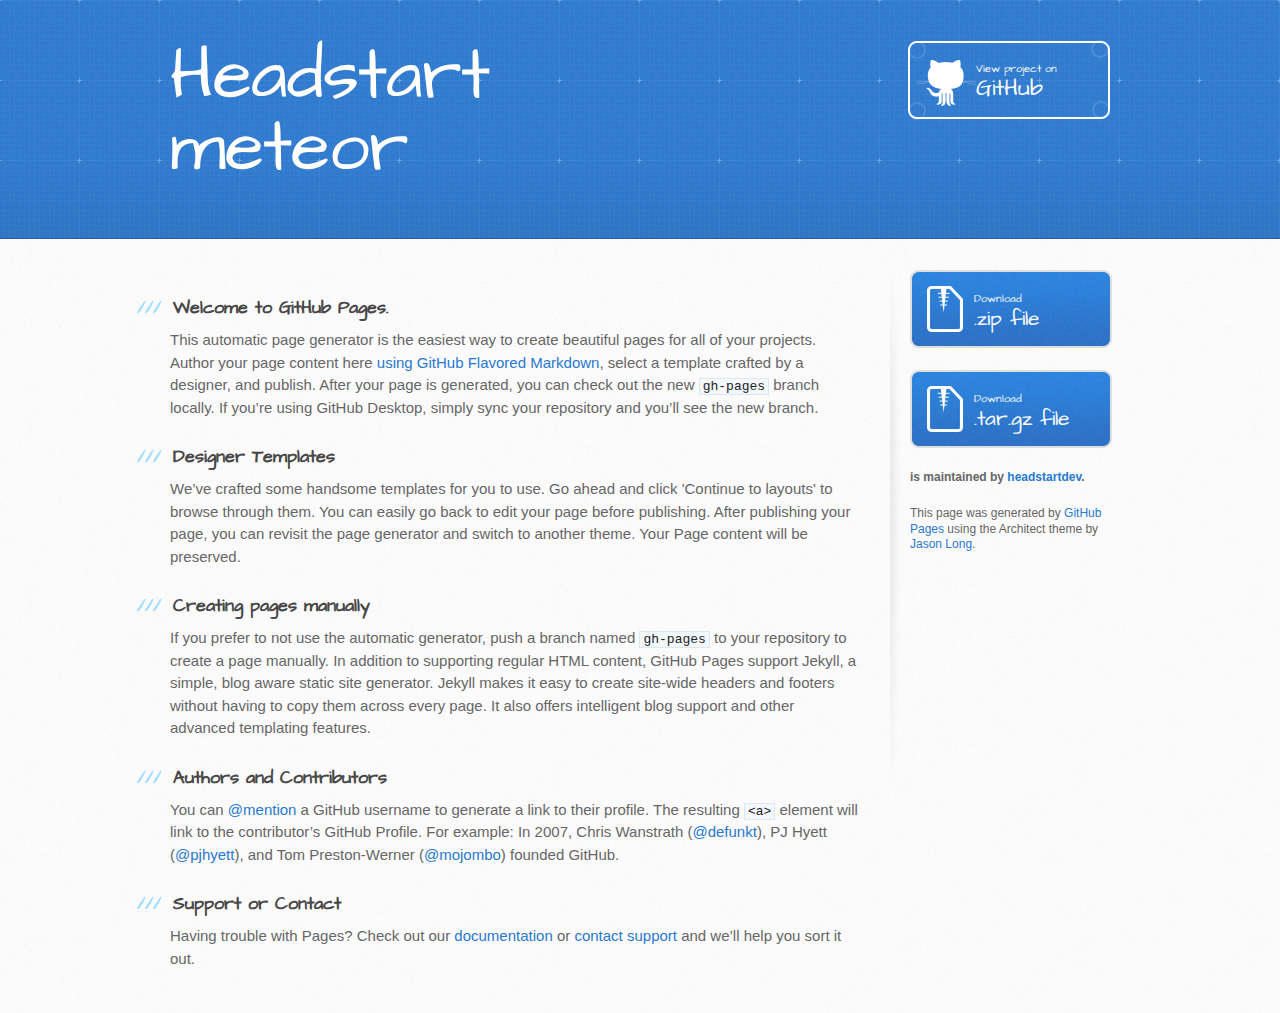
==== index.html @ 977da3dd "Create gh-pages branch via GitHub" ====
<!DOCTYPE html>
<html>
  <head>
    <meta charset='utf-8'>
    <meta http-equiv="X-UA-Compatible" content="chrome=1">
    <meta name="viewport" content="width=device-width, initial-scale=1, maximum-scale=1">
    <link href='https://fonts.googleapis.com/css?family=Architects+Daughter' rel='stylesheet' type='text/css'>
    <link rel="stylesheet" type="text/css" href="stylesheets/stylesheet.css" media="screen">
    <link rel="stylesheet" type="text/css" href="stylesheets/github-light.css" media="screen">
    <link rel="stylesheet" type="text/css" href="stylesheets/print.css" media="print">

    <!--[if lt IE 9]>
    <script src="//html5shiv.googlecode.com/svn/trunk/html5.js"></script>
    <![endif]-->

    <title>Headstart meteor by headstartdev</title>
  </head>

  <body>
    <header>
      <div class="inner">
        <h1>Headstart meteor</h1>
        <h2></h2>
        <a href="https://github.com/headstartdev/headstart_meteor" class="button"><small>View project on</small> GitHub</a>
      </div>
    </header>

    <div id="content-wrapper">
      <div class="inner clearfix">
        <section id="main-content">
          <h3>
<a id="welcome-to-github-pages" class="anchor" href="#welcome-to-github-pages" aria-hidden="true"><span class="octicon octicon-link"></span></a>Welcome to GitHub Pages.</h3>

<p>This automatic page generator is the easiest way to create beautiful pages for all of your projects. Author your page content here <a href="https://guides.github.com/features/mastering-markdown/">using GitHub Flavored Markdown</a>, select a template crafted by a designer, and publish. After your page is generated, you can check out the new <code>gh-pages</code> branch locally. If you’re using GitHub Desktop, simply sync your repository and you’ll see the new branch.</p>

<h3>
<a id="designer-templates" class="anchor" href="#designer-templates" aria-hidden="true"><span class="octicon octicon-link"></span></a>Designer Templates</h3>

<p>We’ve crafted some handsome templates for you to use. Go ahead and click 'Continue to layouts' to browse through them. You can easily go back to edit your page before publishing. After publishing your page, you can revisit the page generator and switch to another theme. Your Page content will be preserved.</p>

<h3>
<a id="creating-pages-manually" class="anchor" href="#creating-pages-manually" aria-hidden="true"><span class="octicon octicon-link"></span></a>Creating pages manually</h3>

<p>If you prefer to not use the automatic generator, push a branch named <code>gh-pages</code> to your repository to create a page manually. In addition to supporting regular HTML content, GitHub Pages support Jekyll, a simple, blog aware static site generator. Jekyll makes it easy to create site-wide headers and footers without having to copy them across every page. It also offers intelligent blog support and other advanced templating features.</p>

<h3>
<a id="authors-and-contributors" class="anchor" href="#authors-and-contributors" aria-hidden="true"><span class="octicon octicon-link"></span></a>Authors and Contributors</h3>

<p>You can <a href="https://github.com/blog/821" class="user-mention">@mention</a> a GitHub username to generate a link to their profile. The resulting <code>&lt;a&gt;</code> element will link to the contributor’s GitHub Profile. For example: In 2007, Chris Wanstrath (<a href="https://github.com/defunkt" class="user-mention">@defunkt</a>), PJ Hyett (<a href="https://github.com/pjhyett" class="user-mention">@pjhyett</a>), and Tom Preston-Werner (<a href="https://github.com/mojombo" class="user-mention">@mojombo</a>) founded GitHub.</p>

<h3>
<a id="support-or-contact" class="anchor" href="#support-or-contact" aria-hidden="true"><span class="octicon octicon-link"></span></a>Support or Contact</h3>

<p>Having trouble with Pages? Check out our <a href="https://help.github.com/pages">documentation</a> or <a href="https://github.com/contact">contact support</a> and we’ll help you sort it out.</p>
        </section>

        <aside id="sidebar">
          <a href="https://github.com/headstartdev/headstart_meteor/zipball/master" class="button">
            <small>Download</small>
            .zip file
          </a>
          <a href="https://github.com/headstartdev/headstart_meteor/tarball/master" class="button">
            <small>Download</small>
            .tar.gz file
          </a>

          <p class="repo-owner"><a href="https://github.com/headstartdev/headstart_meteor"></a> is maintained by <a href="https://github.com/headstartdev">headstartdev</a>.</p>

          <p>This page was generated by <a href="https://pages.github.com">GitHub Pages</a> using the Architect theme by <a href="https://twitter.com/jasonlong">Jason Long</a>.</p>
        </aside>
      </div>
    </div>

  
  </body>
</html>
---- stylesheets/stylesheet.css ----
/*! normalize.css v3.0.2 | MIT License | git.io/normalize */

/**
 * 1. Set default font family to sans-serif.
 * 2. Prevent iOS text size adjust after orientation change, without disabling
 *    user zoom.
 */

html {
  font-family: sans-serif; /* 1 */
  -webkit-text-size-adjust: 100%; /* 2 */
  -ms-text-size-adjust: 100%; /* 2 */
}

/**
 * Remove default margin.
 */

body {
  margin: 0;
}

/* HTML5 display definitions
   ========================================================================== */

/**
 * Correct `block` display not defined for any HTML5 element in IE 8/9.
 * Correct `block` display not defined for `details` or `summary` in IE 10/11
 * and Firefox.
 * Correct `block` display not defined for `main` in IE 11.
 */

article,
aside,
details,
figcaption,
figure,
footer,
header,
hgroup,
main,
menu,
nav,
section,
summary {
  display: block;
}

/**
 * 1. Correct `inline-block` display not defined in IE 8/9.
 * 2. Normalize vertical alignment of `progress` in Chrome, Firefox, and Opera.
 */

audio,
canvas,
progress,
video {
  display: inline-block; /* 1 */
  vertical-align: baseline; /* 2 */
}

/**
 * Prevent modern browsers from displaying `audio` without controls.
 * Remove excess height in iOS 5 devices.
 */

audio:not([controls]) {
  display: none;
  height: 0;
}

/**
 * Address `[hidden]` styling not present in IE 8/9/10.
 * Hide the `template` element in IE 8/9/11, Safari, and Firefox < 22.
 */

[hidden],
template {
  display: none;
}

/* Links
   ========================================================================== */

/**
 * Remove the gray background color from active links in IE 10.
 */

a {
  background-color: transparent;
}

/**
 * Improve readability when focused and also mouse hovered in all browsers.
 */

a:active,
a:hover {
  outline: 0;
}

/* Text-level semantics
   ========================================================================== */

/**
 * Address styling not present in IE 8/9/10/11, Safari, and Chrome.
 */

abbr[title] {
  border-bottom: 1px dotted;
}

/**
 * Address style set to `bolder` in Firefox 4+, Safari, and Chrome.
 */

b,
strong {
  font-weight: bold;
}

/**
 * Address styling not present in Safari and Chrome.
 */

dfn {
  font-style: italic;
}

/**
 * Address variable `h1` font-size and margin within `section` and `article`
 * contexts in Firefox 4+, Safari, and Chrome.
 */

h1 {
  margin: 0.67em 0;
  font-size: 2em;
}

/**
 * Address styling not present in IE 8/9.
 */

mark {
  color: #000;
  background: #ff0;
}

/**
 * Address inconsistent and variable font size in all browsers.
 */

small {
  font-size: 80%;
}

/**
 * Prevent `sub` and `sup` affecting `line-height` in all browsers.
 */

sub,
sup {
  position: relative;
  font-size: 75%;
  line-height: 0;
  vertical-align: baseline;
}

sup {
  top: -0.5em;
}

sub {
  bottom: -0.25em;
}

/* Embedded content
   ========================================================================== */

/**
 * Remove border when inside `a` element in IE 8/9/10.
 */

img {
  border: 0;
}

/**
 * Correct overflow not hidden in IE 9/10/11.
 */

svg:not(:root) {
  overflow: hidden;
}

/* Grouping content
   ========================================================================== */

/**
 * Address margin not present in IE 8/9 and Safari.
 */

figure {
  margin: 1em 40px;
}

/**
 * Address differences between Firefox and other browsers.
 */

hr {
  height: 0;
  -moz-box-sizing: content-box;
  box-sizing: content-box;
}

/**
 * Contain overflow in all browsers.
 */

pre {
  overflow: auto;
}

/**
 * Address odd `em`-unit font size rendering in all browsers.
 */

code,
kbd,
pre,
samp {
  font-family: monospace, monospace;
  font-size: 1em;
}

/* Forms
   ========================================================================== */

/**
 * Known limitation: by default, Chrome and Safari on OS X allow very limited
 * styling of `select`, unless a `border` property is set.
 */

/**
 * 1. Correct color not being inherited.
 *    Known issue: affects color of disabled elements.
 * 2. Correct font properties not being inherited.
 * 3. Address margins set differently in Firefox 4+, Safari, and Chrome.
 */

button,
input,
optgroup,
select,
textarea {
  margin: 0; /* 3 */
  font: inherit; /* 2 */
  color: inherit; /* 1 */
}

/**
 * Address `overflow` set to `hidden` in IE 8/9/10/11.
 */

button {
  overflow: visible;
}

/**
 * Address inconsistent `text-transform` inheritance for `button` and `select`.
 * All other form control elements do not inherit `text-transform` values.
 * Correct `button` style inheritance in Firefox, IE 8/9/10/11, and Opera.
 * Correct `select` style inheritance in Firefox.
 */

button,
select {
  text-transform: none;
}

/**
 * 1. Avoid the WebKit bug in Android 4.0.* where (2) destroys native `audio`
 *    and `video` controls.
 * 2. Correct inability to style clickable `input` types in iOS.
 * 3. Improve usability and consistency of cursor style between image-type
 *    `input` and others.
 */

button,
html input[type="button"], /* 1 */
input[type="reset"],
input[type="submit"] {
  -webkit-appearance: button; /* 2 */
  cursor: pointer; /* 3 */
}

/**
 * Re-set default cursor for disabled elements.
 */

button[disabled],
html input[disabled] {
  cursor: default;
}

/**
 * Remove inner padding and border in Firefox 4+.
 */

button::-moz-focus-inner,
input::-moz-focus-inner {
  padding: 0;
  border: 0;
}

/**
 * Address Firefox 4+ setting `line-height` on `input` using `!important` in
 * the UA stylesheet.
 */

input {
  line-height: normal;
}

/**
 * It's recommended that you don't attempt to style these elements.
 * Firefox's implementation doesn't respect box-sizing, padding, or width.
 *
 * 1. Address box sizing set to `content-box` in IE 8/9/10.
 * 2. Remove excess padding in IE 8/9/10.
 */

input[type="checkbox"],
input[type="radio"] {
  box-sizing: border-box; /* 1 */
  padding: 0; /* 2 */
}

/**
 * Fix the cursor style for Chrome's increment/decrement buttons. For certain
 * `font-size` values of the `input`, it causes the cursor style of the
 * decrement button to change from `default` to `text`.
 */

input[type="number"]::-webkit-inner-spin-button,
input[type="number"]::-webkit-outer-spin-button {
  height: auto;
}

/**
 * 1. Address `appearance` set to `searchfield` in Safari and Chrome.
 * 2. Address `box-sizing` set to `border-box` in Safari and Chrome
 *    (include `-moz` to future-proof).
 */

input[type="search"] {
  -webkit-box-sizing: content-box; /* 2 */
  -moz-box-sizing: content-box;
  box-sizing: content-box;
  -webkit-appearance: textfield; /* 1 */
}

/**
 * Remove inner padding and search cancel button in Safari and Chrome on OS X.
 * Safari (but not Chrome) clips the cancel button when the search input has
 * padding (and `textfield` appearance).
 */

input[type="search"]::-webkit-search-cancel-button,
input[type="search"]::-webkit-search-decoration {
  -webkit-appearance: none;
}

/**
 * Define consistent border, margin, and padding.
 */

fieldset {
  padding: 0.35em 0.625em 0.75em;
  margin: 0 2px;
  border: 1px solid #c0c0c0;
}

/**
 * 1. Correct `color` not being inherited in IE 8/9/10/11.
 * 2. Remove padding so people aren't caught out if they zero out fieldsets.
 */

legend {
  padding: 0; /* 2 */
  border: 0; /* 1 */
}

/**
 * Remove default vertical scrollbar in IE 8/9/10/11.
 */

textarea {
  overflow: auto;
}

/**
 * Don't inherit the `font-weight` (applied by a rule above).
 * NOTE: the default cannot safely be changed in Chrome and Safari on OS X.
 */

optgroup {
  font-weight: bold;
}

/* Tables
   ========================================================================== */

/**
 * Remove most spacing between table cells.
 */

table {
  border-spacing: 0;
  border-collapse: collapse;
}

td,
th {
  padding: 0;
}

/* LAYOUT STYLES */
body {
  font-family: 'Helvetica Neue', Helvetica, Arial, serif;
  font-size: 15px;
  font-weight: 400;
  line-height: 1.5;
  color: #666;
  background: #fafafa url(../images/body-bg.jpg) 0 0 repeat;
}

p {
  margin-top: 0;
}

a {
  color: #2879d0;
}
a:hover {
  color: #2268b2;
}

header {
  padding-top: 40px;
  padding-bottom: 40px;
  font-family: 'Architects Daughter', 'Helvetica Neue', Helvetica, Arial, serif;
  background: #2e7bcf url(../images/header-bg.jpg) 0 0 repeat-x;
  border-bottom: solid 1px #275da1;
}

header h1 {
  width: 540px;
  margin-top: 0;
  margin-bottom: 0.2em;
  font-size: 72px;
  font-weight: normal;
  line-height: 1;
  color: #fff;
  letter-spacing: -1px;
}

header h2 {
  width: 540px;
  margin-top: 0;
  margin-bottom: 0;
  font-size: 26px;
  font-weight: normal;
  line-height: 1.3;
  color: #9ddcff;
  letter-spacing: 0;
}

.inner {
  position: relative;
  width: 940px;
  margin: 0 auto;
}

#content-wrapper {
  padding-top: 30px;
  border-top: solid 1px #fff;
}

#main-content {
  float: left;
  width: 690px;
}

#main-content img {
  max-width: 100%;
}

aside#sidebar {
  float: right;
  width: 200px;
  min-height: 504px;
  padding-left: 20px;
  font-size: 12px;
  line-height: 1.3;
  background: transparent url(../images/sidebar-bg.jpg) 0 0 no-repeat;
}

aside#sidebar p.repo-owner,
aside#sidebar p.repo-owner a {
  font-weight: bold;
}

#downloads {
  margin-bottom: 40px;
}

a.button {
  width: 134px;
  height: 58px;
  padding-top: 22px;
  padding-left: 68px;
  font-family: 'Architects Daughter', 'Helvetica Neue', Helvetica, Arial, serif;
  font-size: 23px;
  line-height: 1.2;
  color: #fff;
}
a.button small {
  display: block;
  font-size: 11px;
}
header a.button {
  position: absolute;
  top: 0;
  right: 0;
  background: transparent url(../images/github-button.png) 0 0 no-repeat;
}
aside a.button {
  display: block;
  width: 138px;
  padding-left: 64px;
  margin-bottom: 20px;
  font-size: 21px;
  background: transparent url(../images/download-button.png) 0 0 no-repeat;
}

code, pre {
  margin-bottom: 30px;
  font-family: Monaco, "Bitstream Vera Sans Mono", "Lucida Console", Terminal, monospace;
  font-size: 13px;
  color: #222;
}

code {
  padding: 0 3px;
  background-color: #f2f8fc;
  border: solid 1px #dbe7f3;
}

pre {
  padding: 20px;
  overflow: auto;
  text-shadow: none;
  background: #fff;
  border: solid 1px #f2f2f2;
}
pre code {
  padding: 0;
  color: #2879d0;
  background-color: #fff;
  border: none;
}

ul, ol, dl {
  margin-bottom: 20px;
}


/* COMMON STYLES */

hr {
  height: 0;
  margin-top: 1em;
  margin-bottom: 1em;
  border: 0;
  border-top: solid 1px #ddd;
}

table {
  width: 100%;
  border: 1px solid #ebebeb;
}

th {
  font-weight: 500;
}

td {
  font-weight: 300;
  text-align: center;
  border: 1px solid #ebebeb;
}

form {
  padding: 20px;
  background: #f2f2f2;

}


/* GENERAL ELEMENT TYPE STYLES */

#main-content h1 {
  margin-top: 0;
  margin-bottom: 0;
  font-family: 'Architects Daughter', 'Helvetica Neue', Helvetica, Arial, serif;
  font-size: 2.8em;
  font-weight: normal;
  color: #474747;
  text-indent: 6px;
  letter-spacing: -1px;
}

#main-content h1:before {
  padding-right: 0.3em;
  margin-left: -0.9em;
  color: #9ddcff;
  content: "/";
}

#main-content h2 {
  margin-bottom: 8px;
  font-family: 'Architects Daughter', 'Helvetica Neue', Helvetica, Arial, serif;
  font-size: 22px;
  font-weight: bold;
  color: #474747;
  text-indent: 4px;
}
#main-content h2:before {
  padding-right: 0.3em;
  margin-left: -1.5em;
  content: "//";
  color: #9ddcff;
}

#main-content h3 {
  margin-top: 24px;
  margin-bottom: 8px;
  font-family: 'Architects Daughter', 'Helvetica Neue', Helvetica, Arial, serif;
  font-size: 18px;
  font-weight: bold;
  color: #474747;
  text-indent: 3px;
}

#main-content h3:before {
  padding-right: 0.3em;
  margin-left: -2em;
  content: "///";
  color: #9ddcff;
}

#main-content h4 {
  margin-bottom: 8px;
  font-family: 'Architects Daughter', 'Helvetica Neue', Helvetica, Arial, serif;
  font-size: 15px;
  font-weight: bold;
  color: #474747;
  text-indent: 3px;
}

h4:before {
  padding-right: 0.3em;
  margin-left: -2.8em;
  content: "////";
  color: #9ddcff;
}

#main-content h5 {
  margin-bottom: 8px;
  font-family: 'Architects Daughter', 'Helvetica Neue', Helvetica, Arial, serif;
  font-size: 14px;
  color: #474747;
  text-indent: 3px;
}
h5:before {
  padding-right: 0.3em;
  margin-left: -3.2em;
  content: "/////";
  color: #9ddcff;
}

#main-content h6 {
  margin-bottom: 8px;
  font-family: 'Architects Daughter', 'Helvetica Neue', Helvetica, Arial, serif;
  font-size: .8em;
  color: #474747;
  text-indent: 3px;
}
h6:before {
  padding-right: 0.3em;
  margin-left: -3.7em;
  content: "//////";
  color: #9ddcff;
}

p {
  margin-bottom: 20px;
}

a {
  text-decoration: none;
}

p a {
  font-weight: 400;
}

blockquote {
  padding: 0 0 0 30px;
  margin-bottom: 20px;
  font-size: 1.6em;
  border-left: 10px solid #e9e9e9;
}

ul {
  list-style-position: inside;
  list-style: disc;
  padding-left: 20px;
}

ol {
  list-style-position: inside;
  list-style: decimal;
  padding-left: 3px;
}

dl dd {
  font-style: italic;
  font-weight: 100;
}

footer {
  padding-top: 20px;
  padding-bottom: 30px;
  margin-top: 40px;
  font-size: 13px;
  color: #aaa;
  background: transparent url('../images/hr.png') 0 0 no-repeat;
}

footer a {
  color: #666;
}
footer a:hover {
  color: #444;
}

/* MISC */
.clearfix:after {
  display: block;
  height: 0;
  clear: both;
  visibility: hidden;
  content: '.';
}

.clearfix {display: inline-block;}
* html .clearfix {height: 1%;}
.clearfix {display: block;}

/* #Media Queries
================================================== */

/* Smaller than standard 960 (devices and browsers) */
@media only screen and (max-width: 959px) { }

/* Tablet Portrait size to standard 960 (devices and browsers) */
@media only screen and (min-width: 768px) and (max-width: 959px) {
  .inner {
    width: 740px;
  }
  header h1, header h2 {
    width: 340px;
  }
  header h1 {
    font-size: 60px;
  }
  header h2 {
    font-size: 30px;
  }
  #main-content {
    width: 490px;
  }
  #main-content h1:before,
  #main-content h2:before,
  #main-content h3:before,
  #main-content h4:before,
  #main-content h5:before,
  #main-content h6:before {
    padding-right: 0;
    margin-left: 0;
    content: none;
  }
}

/* All Mobile Sizes (devices and browser) */
@media only screen and (max-width: 767px) {
  .inner {
    width: 93%;
  }
  header {
    padding: 20px 0;
  }
  header .inner {
    position: relative;
  }
  header h1, header h2 {
    width: 100%;
  }
  header h1 {
    font-size: 48px;
  }
  header h2 {
    font-size: 24px;
  }
  header a.button {
    position: relative;
    display: inline-block;
    width: auto;
    height: auto;
    padding: 5px 10px;
    margin-top: 15px;
    font-size: 13px;
    line-height: 1;
    color: #2879d0;
    text-align: center;
    background-color: #9ddcff;
    background-image: none;
    border-radius: 5px;
    -moz-border-radius: 5px;
    -webkit-border-radius: 5px;
  }
  header a.button small {
    display: inline;
    font-size: 13px;
  }
  #main-content,
  aside#sidebar {
    float: none;
    width: 100% ! important;
  }
  aside#sidebar {
    min-height: 0;
    padding: 20px 0;
    margin-top: 20px;
    background-image: none;
    border-top: solid 1px #ddd;
  }
  aside#sidebar a.button {
    display: none;
  }
  #main-content h1:before,
  #main-content h2:before,
  #main-content h3:before,
  #main-content h4:before,
  #main-content h5:before,
  #main-content h6:before {
    padding-right: 0;
    margin-left: 0;
    content: none;
  }
}

/* Mobile Landscape Size to Tablet Portrait (devices and browsers) */
@media only screen and (min-width: 480px) and (max-width: 767px) { }

/* Mobile Portrait Size to Mobile Landscape Size (devices and browsers) */
@media only screen and (max-width: 479px) { }
---- stylesheets/github-light.css ----
/*
   Copyright 2014 GitHub Inc.

   Licensed under the Apache License, Version 2.0 (the "License");
   you may not use this file except in compliance with the License.
   You may obtain a copy of the License at

       http://www.apache.org/licenses/LICENSE-2.0

   Unless required by applicable law or agreed to in writing, software
   distributed under the License is distributed on an "AS IS" BASIS,
   WITHOUT WARRANTIES OR CONDITIONS OF ANY KIND, either express or implied.
   See the License for the specific language governing permissions and
   limitations under the License.

*/

.pl-c /* comment */ {
  color: #969896;
}

.pl-c1      /* constant, markup.raw, meta.diff.header, meta.module-reference, meta.property-name, support, support.constant, support.variable, variable.other.constant */,
.pl-s .pl-v /* string variable */ {
  color: #0086b3;
}

.pl-e  /* entity */,
.pl-en /* entity.name */ {
  color: #795da3;
}

.pl-s .pl-s1 /* string source */,
.pl-smi      /* storage.modifier.import, storage.modifier.package, storage.type.java, variable.other, variable.parameter.function */ {
  color: #333;
}

.pl-ent /* entity.name.tag */ {
  color: #63a35c;
}

.pl-k /* keyword, storage, storage.type */ {
  color: #a71d5d;
}

.pl-pds              /* punctuation.definition.string, string.regexp.character-class */,
.pl-s                /* string */,
.pl-s .pl-pse .pl-s1 /* string punctuation.section.embedded source */,
.pl-sr               /* string.regexp */,
.pl-sr .pl-cce       /* string.regexp constant.character.escape */,
.pl-sr .pl-sra       /* string.regexp string.regexp.arbitrary-repitition */,
.pl-sr .pl-sre       /* string.regexp source.ruby.embedded */ {
  color: #183691;
}

.pl-v /* variable */ {
  color: #ed6a43;
}

.pl-id /* invalid.deprecated */ {
  color: #b52a1d;
}

.pl-ii /* invalid.illegal */ {
  background-color: #b52a1d;
  color: #f8f8f8;
}

.pl-sr .pl-cce /* string.regexp constant.character.escape */ {
  color: #63a35c;
  font-weight: bold;
}

.pl-ml /* markup.list */ {
  color: #693a17;
}

.pl-mh        /* markup.heading */,
.pl-mh .pl-en /* markup.heading entity.name */,
.pl-ms        /* meta.separator */ {
  color: #1d3e81;
  font-weight: bold;
}

.pl-mq /* markup.quote */ {
  color: #008080;
}

.pl-mi /* markup.italic */ {
  color: #333;
  font-style: italic;
}

.pl-mb /* markup.bold */ {
  color: #333;
  font-weight: bold;
}

.pl-md /* markup.deleted, meta.diff.header.from-file */ {
  background-color: #ffecec;
  color: #bd2c00;
}

.pl-mi1 /* markup.inserted, meta.diff.header.to-file */ {
  background-color: #eaffea;
  color: #55a532;
}

.pl-mdr /* meta.diff.range */ {
  color: #795da3;
  font-weight: bold;
}

.pl-mo /* meta.output */ {
  color: #1d3e81;
}
---- stylesheets/print.css ----
html, body, div, span, applet, object, iframe,
h1, h2, h3, h4, h5, h6, p, blockquote, pre,
a, abbr, acronym, address, big, cite, code,
del, dfn, em, img, ins, kbd, q, s, samp,
small, strike, strong, sub, sup, tt, var,
b, u, i, center,
dl, dt, dd, ol, ul, li,
fieldset, form, label, legend,
table, caption, tbody, tfoot, thead, tr, th, td,
article, aside, canvas, details, embed,
figure, figcaption, footer, header, hgroup,
menu, nav, output, ruby, section, summary,
time, mark, audio, video {
  padding: 0;
  margin: 0;
  font: inherit;
  font-size: 100%;
  vertical-align: baseline;
  border: 0;
}
/* HTML5 display-role reset for older browsers */
article, aside, details, figcaption, figure,
footer, header, hgroup, menu, nav, section {
  display: block;
}
body {
  line-height: 1;
}
ol, ul {
  list-style: none;
}
blockquote, q {
  quotes: none;
}
blockquote:before, blockquote:after,
q:before, q:after {
  content: '';
  content: none;
}
table {
  border-spacing: 0;
  border-collapse: collapse;
}
body {
  font-family: 'Helvetica Neue', Helvetica, Arial, serif;
  font-size: 13px;
  line-height: 1.5;
  color: #000;
}

a {
  font-weight: bold;
  color: #d5000d;
}

header {
  padding-top: 35px;
  padding-bottom: 10px;
}

header h1 {
  font-size: 48px;
  font-weight: bold;
  line-height: 1.2;
  color: #303030;
  letter-spacing: -1px;
}

header h2 {
  font-size: 24px;
  font-weight: normal;
  line-height: 1.3;
  color: #aaa;
  letter-spacing: -1px;
}
#downloads {
  display: none;
}
#main_content {
  padding-top: 20px;
}

code, pre {
  margin-bottom: 30px;
  font-family: Monaco, "Bitstream Vera Sans Mono", "Lucida Console", Terminal;
  font-size: 12px;
  color: #222;
}

code {
  padding: 0 3px;
}

pre {
  padding: 20px;
  overflow: auto;
  border: solid 1px #ddd;
}
pre code {
  padding: 0;
}

ul, ol, dl {
  margin-bottom: 20px;
}


/* COMMON STYLES */

table {
  width: 100%;
  border: 1px solid #ebebeb;
}

th {
  font-weight: 500;
}

td {
  font-weight: 300;
  text-align: center;
  border: 1px solid #ebebeb;
}

form {
  padding: 20px;
  background: #f2f2f2;

}


/* GENERAL ELEMENT TYPE STYLES */

h1 {
  font-size: 2.8em;
}

h2 {
  margin-bottom: 8px;
  font-size: 22px;
  font-weight: bold;
  color: #303030;
}

h3 {
  margin-bottom: 8px;
  font-size: 18px;
  font-weight: bold;
  color: #d5000d;
}

h4 {
  font-size: 16px;
  font-weight: bold;
  color: #303030;
}

h5 {
  font-size: 1em;
  color: #303030;
}

h6 {
  font-size: .8em;
  color: #303030;
}

p {
  margin-bottom: 20px;
  font-weight: 300;
}

a {
  text-decoration: none;
}

p a {
  font-weight: 400;
}

blockquote {
  padding: 0 0 0 30px;
  margin-bottom: 20px;
  font-size: 1.6em;
  border-left: 10px solid #e9e9e9;
}

ul li {
  padding-left: 20px;
  list-style-position: inside;
  list-style: disc;
}

ol li {
  padding-left: 3px;
  list-style-position: inside;
  list-style: decimal;
}

dl dd {
  font-style: italic;
  font-weight: 100;
}

footer {
  padding-top: 20px;
  padding-bottom: 30px;
  margin-top: 40px;
  font-size: 13px;
  color: #aaa;
}

footer a {
  color: #666;
}

/* MISC */
.clearfix:after {
  display: block;
  height: 0;
  clear: both;
  visibility: hidden;
  content: '.';
}

.clearfix {display: inline-block;}
* html .clearfix {height: 1%;}
.clearfix {display: block;}
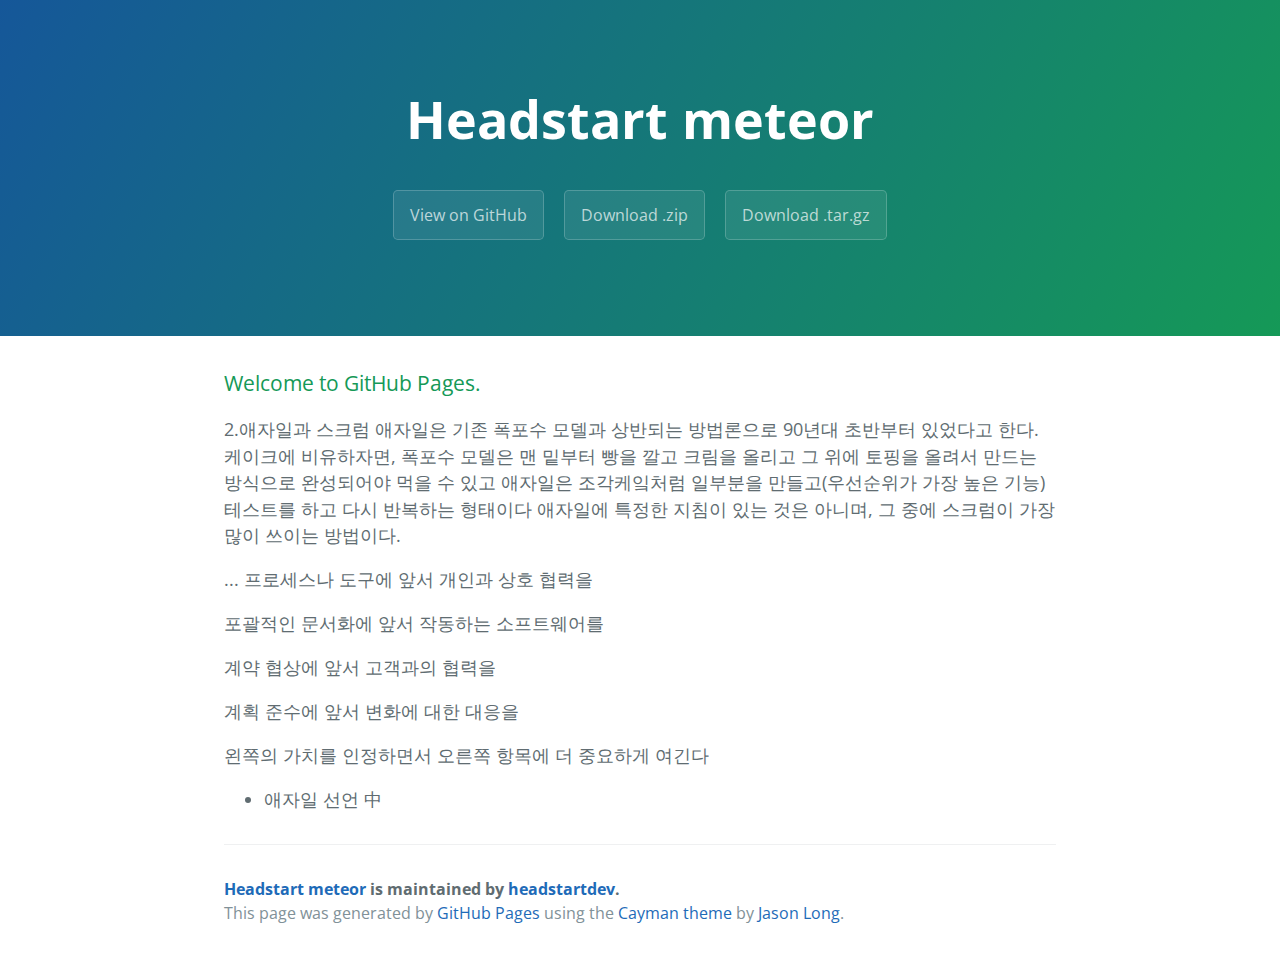
==== commit 0ad008a2: "Create gh-pages branch via GitHub" ====
--- a/index.html
+++ b/index.html
@@ -1,75 +1,55 @@
 <!DOCTYPE html>
-<html>
+<html lang="en-us">
   <head>
-    <meta charset='utf-8'>
-    <meta http-equiv="X-UA-Compatible" content="chrome=1">
-    <meta name="viewport" content="width=device-width, initial-scale=1, maximum-scale=1">
-    <link href='https://fonts.googleapis.com/css?family=Architects+Daughter' rel='stylesheet' type='text/css'>
+    <meta charset="UTF-8">
+    <title>Headstart meteor by headstartdev</title>
+    <meta name="viewport" content="width=device-width, initial-scale=1">
+    <link rel="stylesheet" type="text/css" href="stylesheets/normalize.css" media="screen">
+    <link href='https://fonts.googleapis.com/css?family=Open+Sans:400,700' rel='stylesheet' type='text/css'>
     <link rel="stylesheet" type="text/css" href="stylesheets/stylesheet.css" media="screen">
     <link rel="stylesheet" type="text/css" href="stylesheets/github-light.css" media="screen">
-    <link rel="stylesheet" type="text/css" href="stylesheets/print.css" media="print">
+  </head>
+  <body>
+    <section class="page-header">
+      <h1 class="project-name">Headstart meteor</h1>
+      <h2 class="project-tagline"></h2>
+      <a href="https://github.com/headstartdev/headstart_meteor" class="btn">View on GitHub</a>
+      <a href="https://github.com/headstartdev/headstart_meteor/zipball/master" class="btn">Download .zip</a>
+      <a href="https://github.com/headstartdev/headstart_meteor/tarball/master" class="btn">Download .tar.gz</a>
+    </section>
 
-    <!--[if lt IE 9]>
-    <script src="//html5shiv.googlecode.com/svn/trunk/html5.js"></script>
-    <![endif]-->
-
-    <title>Headstart meteor by headstartdev</title>
-  </head>
-
-  <body>
-    <header>
-      <div class="inner">
-        <h1>Headstart meteor</h1>
-        <h2></h2>
-        <a href="https://github.com/headstartdev/headstart_meteor" class="button"><small>View project on</small> GitHub</a>
-      </div>
-    </header>
-
-    <div id="content-wrapper">
-      <div class="inner clearfix">
-        <section id="main-content">
-          <h3>
+    <section class="main-content">
+      <h3>
 <a id="welcome-to-github-pages" class="anchor" href="#welcome-to-github-pages" aria-hidden="true"><span class="octicon octicon-link"></span></a>Welcome to GitHub Pages.</h3>
 
-<p>This automatic page generator is the easiest way to create beautiful pages for all of your projects. Author your page content here <a href="https://guides.github.com/features/mastering-markdown/">using GitHub Flavored Markdown</a>, select a template crafted by a designer, and publish. After your page is generated, you can check out the new <code>gh-pages</code> branch locally. If you’re using GitHub Desktop, simply sync your repository and you’ll see the new branch.</p>
+<p>2.애자일과 스크럼
+애자일은 기존 폭포수 모델과 상반되는 방법론으로 90년대 초반부터 있었다고 한다.
+케이크에 비유하자면, 폭포수 모델은 맨 밑부터 빵을 깔고 크림을 올리고 그 위에 토핑을 올려서 만드는 방식으로 완성되어야 먹을  수 있고
+애자일은 조각케잌처럼 일부분을 만들고(우선순위가 가장 높은 기능)테스트를 하고 다시 반복하는 형태이다
+애자일에 특정한 지침이 있는 것은 아니며, 그 중에 스크럼이 가장 많이 쓰이는 방법이다.</p>
 
-<h3>
-<a id="designer-templates" class="anchor" href="#designer-templates" aria-hidden="true"><span class="octicon octicon-link"></span></a>Designer Templates</h3>
+<p>...
+프로세스나 도구에 앞서 개인과 상호 협력을</p>
 
-<p>We’ve crafted some handsome templates for you to use. Go ahead and click 'Continue to layouts' to browse through them. You can easily go back to edit your page before publishing. After publishing your page, you can revisit the page generator and switch to another theme. Your Page content will be preserved.</p>
+<p>포괄적인 문서화에 앞서 작동하는 소프트웨어를</p>
 
-<h3>
-<a id="creating-pages-manually" class="anchor" href="#creating-pages-manually" aria-hidden="true"><span class="octicon octicon-link"></span></a>Creating pages manually</h3>
+<p>계약 협상에 앞서 고객과의 협력을</p>
 
-<p>If you prefer to not use the automatic generator, push a branch named <code>gh-pages</code> to your repository to create a page manually. In addition to supporting regular HTML content, GitHub Pages support Jekyll, a simple, blog aware static site generator. Jekyll makes it easy to create site-wide headers and footers without having to copy them across every page. It also offers intelligent blog support and other advanced templating features.</p>
+<p>계획 준수에 앞서 변화에 대한 대응을</p>
 
-<h3>
-<a id="authors-and-contributors" class="anchor" href="#authors-and-contributors" aria-hidden="true"><span class="octicon octicon-link"></span></a>Authors and Contributors</h3>
+<p>왼쪽의 가치를 인정하면서 오른쪽 항목에 더 중요하게 여긴다</p>
 
-<p>You can <a href="https://github.com/blog/821" class="user-mention">@mention</a> a GitHub username to generate a link to their profile. The resulting <code>&lt;a&gt;</code> element will link to the contributor’s GitHub Profile. For example: In 2007, Chris Wanstrath (<a href="https://github.com/defunkt" class="user-mention">@defunkt</a>), PJ Hyett (<a href="https://github.com/pjhyett" class="user-mention">@pjhyett</a>), and Tom Preston-Werner (<a href="https://github.com/mojombo" class="user-mention">@mojombo</a>) founded GitHub.</p>
+<ul>
+<li>애자일 선언 中</li>
+</ul>
 
-<h3>
-<a id="support-or-contact" class="anchor" href="#support-or-contact" aria-hidden="true"><span class="octicon octicon-link"></span></a>Support or Contact</h3>
+      <footer class="site-footer">
+        <span class="site-footer-owner"><a href="https://github.com/headstartdev/headstart_meteor">Headstart meteor</a> is maintained by <a href="https://github.com/headstartdev">headstartdev</a>.</span>
 
-<p>Having trouble with Pages? Check out our <a href="https://help.github.com/pages">documentation</a> or <a href="https://github.com/contact">contact support</a> and we’ll help you sort it out.</p>
-        </section>
+        <span class="site-footer-credits">This page was generated by <a href="https://pages.github.com">GitHub Pages</a> using the <a href="https://github.com/jasonlong/cayman-theme">Cayman theme</a> by <a href="https://twitter.com/jasonlong">Jason Long</a>.</span>
+      </footer>
 
-        <aside id="sidebar">
-          <a href="https://github.com/headstartdev/headstart_meteor/zipball/master" class="button">
-            <small>Download</small>
-            .zip file
-          </a>
-          <a href="https://github.com/headstartdev/headstart_meteor/tarball/master" class="button">
-            <small>Download</small>
-            .tar.gz file
-          </a>
-
-          <p class="repo-owner"><a href="https://github.com/headstartdev/headstart_meteor"></a> is maintained by <a href="https://github.com/headstartdev">headstartdev</a>.</p>
-
-          <p>This page was generated by <a href="https://pages.github.com">GitHub Pages</a> using the Architect theme by <a href="https://twitter.com/jasonlong">Jason Long</a>.</p>
-        </aside>
-      </div>
-    </div>
+    </section>
 
   
   </body>
--- a/stylesheets/stylesheet.css
+++ b/stylesheets/stylesheet.css
@@ -1,881 +1,245 @@
-/*! normalize.css v3.0.2 | MIT License | git.io/normalize */
-
-/**
- * 1. Set default font family to sans-serif.
- * 2. Prevent iOS text size adjust after orientation change, without disabling
- *    user zoom.
- */
-
-html {
-  font-family: sans-serif; /* 1 */
-  -webkit-text-size-adjust: 100%; /* 2 */
-  -ms-text-size-adjust: 100%; /* 2 */
-}
-
-/**
- * Remove default margin.
- */
+* {
+  box-sizing: border-box; }
 
 body {
+  padding: 0;
   margin: 0;
-}
-
-/* HTML5 display definitions
-   ========================================================================== */
-
-/**
- * Correct `block` display not defined for any HTML5 element in IE 8/9.
- * Correct `block` display not defined for `details` or `summary` in IE 10/11
- * and Firefox.
- * Correct `block` display not defined for `main` in IE 11.
- */
-
-article,
-aside,
-details,
-figcaption,
-figure,
-footer,
-header,
-hgroup,
-main,
-menu,
-nav,
-section,
-summary {
+  font-family: "Open Sans", "Helvetica Neue", Helvetica, Arial, sans-serif;
+  font-size: 16px;
+  line-height: 1.5;
+  color: #606c71; }
+
+a {
+  color: #1e6bb8;
+  text-decoration: none; }
+  a:hover {
+    text-decoration: underline; }
+
+.btn {
+  display: inline-block;
+  margin-bottom: 1rem;
+  color: rgba(255, 255, 255, 0.7);
+  background-color: rgba(255, 255, 255, 0.08);
+  border-color: rgba(255, 255, 255, 0.2);
+  border-style: solid;
+  border-width: 1px;
+  border-radius: 0.3rem;
+  transition: color 0.2s, background-color 0.2s, border-color 0.2s; }
+  .btn + .btn {
+    margin-left: 1rem; }
+
+.btn:hover {
+  color: rgba(255, 255, 255, 0.8);
+  text-decoration: none;
+  background-color: rgba(255, 255, 255, 0.2);
+  border-color: rgba(255, 255, 255, 0.3); }
+
+@media screen and (min-width: 64em) {
+  .btn {
+    padding: 0.75rem 1rem; } }
+
+@media screen and (min-width: 42em) and (max-width: 64em) {
+  .btn {
+    padding: 0.6rem 0.9rem;
+    font-size: 0.9rem; } }
+
+@media screen and (max-width: 42em) {
+  .btn {
+    display: block;
+    width: 100%;
+    padding: 0.75rem;
+    font-size: 0.9rem; }
+    .btn + .btn {
+      margin-top: 1rem;
+      margin-left: 0; } }
+
+.page-header {
+  color: #fff;
+  text-align: center;
+  background-color: #159957;
+  background-image: linear-gradient(120deg, #155799, #159957); }
+
+@media screen and (min-width: 64em) {
+  .page-header {
+    padding: 5rem 6rem; } }
+
+@media screen and (min-width: 42em) and (max-width: 64em) {
+  .page-header {
+    padding: 3rem 4rem; } }
+
+@media screen and (max-width: 42em) {
+  .page-header {
+    padding: 2rem 1rem; } }
+
+.project-name {
+  margin-top: 0;
+  margin-bottom: 0.1rem; }
+
+@media screen and (min-width: 64em) {
+  .project-name {
+    font-size: 3.25rem; } }
+
+@media screen and (min-width: 42em) and (max-width: 64em) {
+  .project-name {
+    font-size: 2.25rem; } }
+
+@media screen and (max-width: 42em) {
+  .project-name {
+    font-size: 1.75rem; } }
+
+.project-tagline {
+  margin-bottom: 2rem;
+  font-weight: normal;
+  opacity: 0.7; }
+
+@media screen and (min-width: 64em) {
+  .project-tagline {
+    font-size: 1.25rem; } }
+
+@media screen and (min-width: 42em) and (max-width: 64em) {
+  .project-tagline {
+    font-size: 1.15rem; } }
+
+@media screen and (max-width: 42em) {
+  .project-tagline {
+    font-size: 1rem; } }
+
+.main-content :first-child {
+  margin-top: 0; }
+.main-content img {
+  max-width: 100%; }
+.main-content h1, .main-content h2, .main-content h3, .main-content h4, .main-content h5, .main-content h6 {
+  margin-top: 2rem;
+  margin-bottom: 1rem;
+  font-weight: normal;
+  color: #159957; }
+.main-content p {
+  margin-bottom: 1em; }
+.main-content code {
+  padding: 2px 4px;
+  font-family: Consolas, "Liberation Mono", Menlo, Courier, monospace;
+  font-size: 0.9rem;
+  color: #383e41;
+  background-color: #f3f6fa;
+  border-radius: 0.3rem; }
+.main-content pre {
+  padding: 0.8rem;
+  margin-top: 0;
+  margin-bottom: 1rem;
+  font: 1rem Consolas, "Liberation Mono", Menlo, Courier, monospace;
+  color: #567482;
+  word-wrap: normal;
+  background-color: #f3f6fa;
+  border: solid 1px #dce6f0;
+  border-radius: 0.3rem; }
+  .main-content pre > code {
+    padding: 0;
+    margin: 0;
+    font-size: 0.9rem;
+    color: #567482;
+    word-break: normal;
+    white-space: pre;
+    background: transparent;
+    border: 0; }
+.main-content .highlight {
+  margin-bottom: 1rem; }
+  .main-content .highlight pre {
+    margin-bottom: 0;
+    word-break: normal; }
+.main-content .highlight pre, .main-content pre {
+  padding: 0.8rem;
+  overflow: auto;
+  font-size: 0.9rem;
+  line-height: 1.45;
+  border-radius: 0.3rem; }
+.main-content pre code, .main-content pre tt {
+  display: inline;
+  max-width: initial;
+  padding: 0;
+  margin: 0;
+  overflow: initial;
+  line-height: inherit;
+  word-wrap: normal;
+  background-color: transparent;
+  border: 0; }
+  .main-content pre code:before, .main-content pre code:after, .main-content pre tt:before, .main-content pre tt:after {
+    content: normal; }
+.main-content ul, .main-content ol {
+  margin-top: 0; }
+.main-content blockquote {
+  padding: 0 1rem;
+  margin-left: 0;
+  color: #819198;
+  border-left: 0.3rem solid #dce6f0; }
+  .main-content blockquote > :first-child {
+    margin-top: 0; }
+  .main-content blockquote > :last-child {
+    margin-bottom: 0; }
+.main-content table {
   display: block;
-}
-
-/**
- * 1. Correct `inline-block` display not defined in IE 8/9.
- * 2. Normalize vertical alignment of `progress` in Chrome, Firefox, and Opera.
- */
-
-audio,
-canvas,
-progress,
-video {
-  display: inline-block; /* 1 */
-  vertical-align: baseline; /* 2 */
-}
-
-/**
- * Prevent modern browsers from displaying `audio` without controls.
- * Remove excess height in iOS 5 devices.
- */
-
-audio:not([controls]) {
-  display: none;
-  height: 0;
-}
-
-/**
- * Address `[hidden]` styling not present in IE 8/9/10.
- * Hide the `template` element in IE 8/9/11, Safari, and Firefox < 22.
- */
-
-[hidden],
-template {
-  display: none;
-}
-
-/* Links
-   ========================================================================== */
-
-/**
- * Remove the gray background color from active links in IE 10.
- */
-
-a {
-  background-color: transparent;
-}
-
-/**
- * Improve readability when focused and also mouse hovered in all browsers.
- */
-
-a:active,
-a:hover {
-  outline: 0;
-}
-
-/* Text-level semantics
-   ========================================================================== */
-
-/**
- * Address styling not present in IE 8/9/10/11, Safari, and Chrome.
- */
-
-abbr[title] {
-  border-bottom: 1px dotted;
-}
-
-/**
- * Address style set to `bolder` in Firefox 4+, Safari, and Chrome.
- */
-
-b,
-strong {
-  font-weight: bold;
-}
-
-/**
- * Address styling not present in Safari and Chrome.
- */
-
-dfn {
-  font-style: italic;
-}
-
-/**
- * Address variable `h1` font-size and margin within `section` and `article`
- * contexts in Firefox 4+, Safari, and Chrome.
- */
-
-h1 {
-  margin: 0.67em 0;
-  font-size: 2em;
-}
-
-/**
- * Address styling not present in IE 8/9.
- */
-
-mark {
-  color: #000;
-  background: #ff0;
-}
-
-/**
- * Address inconsistent and variable font size in all browsers.
- */
-
-small {
-  font-size: 80%;
-}
-
-/**
- * Prevent `sub` and `sup` affecting `line-height` in all browsers.
- */
-
-sub,
-sup {
-  position: relative;
-  font-size: 75%;
-  line-height: 0;
-  vertical-align: baseline;
-}
-
-sup {
-  top: -0.5em;
-}
-
-sub {
-  bottom: -0.25em;
-}
-
-/* Embedded content
-   ========================================================================== */
-
-/**
- * Remove border when inside `a` element in IE 8/9/10.
- */
-
-img {
-  border: 0;
-}
-
-/**
- * Correct overflow not hidden in IE 9/10/11.
- */
-
-svg:not(:root) {
-  overflow: hidden;
-}
-
-/* Grouping content
-   ========================================================================== */
-
-/**
- * Address margin not present in IE 8/9 and Safari.
- */
-
-figure {
-  margin: 1em 40px;
-}
-
-/**
- * Address differences between Firefox and other browsers.
- */
-
-hr {
-  height: 0;
-  -moz-box-sizing: content-box;
-  box-sizing: content-box;
-}
-
-/**
- * Contain overflow in all browsers.
- */
-
-pre {
+  width: 100%;
   overflow: auto;
-}
-
-/**
- * Address odd `em`-unit font size rendering in all browsers.
- */
-
-code,
-kbd,
-pre,
-samp {
-  font-family: monospace, monospace;
-  font-size: 1em;
-}
-
-/* Forms
-   ========================================================================== */
-
-/**
- * Known limitation: by default, Chrome and Safari on OS X allow very limited
- * styling of `select`, unless a `border` property is set.
- */
-
-/**
- * 1. Correct color not being inherited.
- *    Known issue: affects color of disabled elements.
- * 2. Correct font properties not being inherited.
- * 3. Address margins set differently in Firefox 4+, Safari, and Chrome.
- */
-
-button,
-input,
-optgroup,
-select,
-textarea {
-  margin: 0; /* 3 */
-  font: inherit; /* 2 */
-  color: inherit; /* 1 */
-}
-
-/**
- * Address `overflow` set to `hidden` in IE 8/9/10/11.
- */
-
-button {
-  overflow: visible;
-}
-
-/**
- * Address inconsistent `text-transform` inheritance for `button` and `select`.
- * All other form control elements do not inherit `text-transform` values.
- * Correct `button` style inheritance in Firefox, IE 8/9/10/11, and Opera.
- * Correct `select` style inheritance in Firefox.
- */
-
-button,
-select {
-  text-transform: none;
-}
-
-/**
- * 1. Avoid the WebKit bug in Android 4.0.* where (2) destroys native `audio`
- *    and `video` controls.
- * 2. Correct inability to style clickable `input` types in iOS.
- * 3. Improve usability and consistency of cursor style between image-type
- *    `input` and others.
- */
-
-button,
-html input[type="button"], /* 1 */
-input[type="reset"],
-input[type="submit"] {
-  -webkit-appearance: button; /* 2 */
-  cursor: pointer; /* 3 */
-}
-
-/**
- * Re-set default cursor for disabled elements.
- */
-
-button[disabled],
-html input[disabled] {
-  cursor: default;
-}
-
-/**
- * Remove inner padding and border in Firefox 4+.
- */
-
-button::-moz-focus-inner,
-input::-moz-focus-inner {
+  word-break: normal;
+  word-break: keep-all; }
+  .main-content table th {
+    font-weight: bold; }
+  .main-content table th, .main-content table td {
+    padding: 0.5rem 1rem;
+    border: 1px solid #e9ebec; }
+.main-content dl {
+  padding: 0; }
+  .main-content dl dt {
+    padding: 0;
+    margin-top: 1rem;
+    font-size: 1rem;
+    font-weight: bold; }
+  .main-content dl dd {
+    padding: 0;
+    margin-bottom: 1rem; }
+.main-content hr {
+  height: 2px;
   padding: 0;
-  border: 0;
-}
-
-/**
- * Address Firefox 4+ setting `line-height` on `input` using `!important` in
- * the UA stylesheet.
- */
-
-input {
-  line-height: normal;
-}
-
-/**
- * It's recommended that you don't attempt to style these elements.
- * Firefox's implementation doesn't respect box-sizing, padding, or width.
- *
- * 1. Address box sizing set to `content-box` in IE 8/9/10.
- * 2. Remove excess padding in IE 8/9/10.
- */
-
-input[type="checkbox"],
-input[type="radio"] {
-  box-sizing: border-box; /* 1 */
-  padding: 0; /* 2 */
-}
-
-/**
- * Fix the cursor style for Chrome's increment/decrement buttons. For certain
- * `font-size` values of the `input`, it causes the cursor style of the
- * decrement button to change from `default` to `text`.
- */
-
-input[type="number"]::-webkit-inner-spin-button,
-input[type="number"]::-webkit-outer-spin-button {
-  height: auto;
-}
-
-/**
- * 1. Address `appearance` set to `searchfield` in Safari and Chrome.
- * 2. Address `box-sizing` set to `border-box` in Safari and Chrome
- *    (include `-moz` to future-proof).
- */
-
-input[type="search"] {
-  -webkit-box-sizing: content-box; /* 2 */
-  -moz-box-sizing: content-box;
-  box-sizing: content-box;
-  -webkit-appearance: textfield; /* 1 */
-}
-
-/**
- * Remove inner padding and search cancel button in Safari and Chrome on OS X.
- * Safari (but not Chrome) clips the cancel button when the search input has
- * padding (and `textfield` appearance).
- */
-
-input[type="search"]::-webkit-search-cancel-button,
-input[type="search"]::-webkit-search-decoration {
-  -webkit-appearance: none;
-}
-
-/**
- * Define consistent border, margin, and padding.
- */
-
-fieldset {
-  padding: 0.35em 0.625em 0.75em;
-  margin: 0 2px;
-  border: 1px solid #c0c0c0;
-}
-
-/**
- * 1. Correct `color` not being inherited in IE 8/9/10/11.
- * 2. Remove padding so people aren't caught out if they zero out fieldsets.
- */
-
-legend {
-  padding: 0; /* 2 */
-  border: 0; /* 1 */
-}
-
-/**
- * Remove default vertical scrollbar in IE 8/9/10/11.
- */
-
-textarea {
-  overflow: auto;
-}
-
-/**
- * Don't inherit the `font-weight` (applied by a rule above).
- * NOTE: the default cannot safely be changed in Chrome and Safari on OS X.
- */
-
-optgroup {
-  font-weight: bold;
-}
-
-/* Tables
-   ========================================================================== */
-
-/**
- * Remove most spacing between table cells.
- */
-
-table {
-  border-spacing: 0;
-  border-collapse: collapse;
-}
-
-td,
-th {
-  padding: 0;
-}
-
-/* LAYOUT STYLES */
-body {
-  font-family: 'Helvetica Neue', Helvetica, Arial, serif;
-  font-size: 15px;
-  font-weight: 400;
-  line-height: 1.5;
-  color: #666;
-  background: #fafafa url(../images/body-bg.jpg) 0 0 repeat;
-}
-
-p {
-  margin-top: 0;
-}
-
-a {
-  color: #2879d0;
-}
-a:hover {
-  color: #2268b2;
-}
-
-header {
-  padding-top: 40px;
-  padding-bottom: 40px;
-  font-family: 'Architects Daughter', 'Helvetica Neue', Helvetica, Arial, serif;
-  background: #2e7bcf url(../images/header-bg.jpg) 0 0 repeat-x;
-  border-bottom: solid 1px #275da1;
-}
-
-header h1 {
-  width: 540px;
-  margin-top: 0;
-  margin-bottom: 0.2em;
-  font-size: 72px;
-  font-weight: normal;
-  line-height: 1;
-  color: #fff;
-  letter-spacing: -1px;
-}
-
-header h2 {
-  width: 540px;
-  margin-top: 0;
-  margin-bottom: 0;
-  font-size: 26px;
-  font-weight: normal;
-  line-height: 1.3;
-  color: #9ddcff;
-  letter-spacing: 0;
-}
-
-.inner {
-  position: relative;
-  width: 940px;
-  margin: 0 auto;
-}
-
-#content-wrapper {
-  padding-top: 30px;
-  border-top: solid 1px #fff;
-}
-
-#main-content {
-  float: left;
-  width: 690px;
-}
-
-#main-content img {
-  max-width: 100%;
-}
-
-aside#sidebar {
-  float: right;
-  width: 200px;
-  min-height: 504px;
-  padding-left: 20px;
-  font-size: 12px;
-  line-height: 1.3;
-  background: transparent url(../images/sidebar-bg.jpg) 0 0 no-repeat;
-}
-
-aside#sidebar p.repo-owner,
-aside#sidebar p.repo-owner a {
-  font-weight: bold;
-}
-
-#downloads {
-  margin-bottom: 40px;
-}
-
-a.button {
-  width: 134px;
-  height: 58px;
-  padding-top: 22px;
-  padding-left: 68px;
-  font-family: 'Architects Daughter', 'Helvetica Neue', Helvetica, Arial, serif;
-  font-size: 23px;
-  line-height: 1.2;
-  color: #fff;
-}
-a.button small {
+  margin: 1rem 0;
+  background-color: #eff0f1;
+  border: 0; }
+
+@media screen and (min-width: 64em) {
+  .main-content {
+    max-width: 64rem;
+    padding: 2rem 6rem;
+    margin: 0 auto;
+    font-size: 1.1rem; } }
+
+@media screen and (min-width: 42em) and (max-width: 64em) {
+  .main-content {
+    padding: 2rem 4rem;
+    font-size: 1.1rem; } }
+
+@media screen and (max-width: 42em) {
+  .main-content {
+    padding: 2rem 1rem;
+    font-size: 1rem; } }
+
+.site-footer {
+  padding-top: 2rem;
+  margin-top: 2rem;
+  border-top: solid 1px #eff0f1; }
+
+.site-footer-owner {
   display: block;
-  font-size: 11px;
-}
-header a.button {
-  position: absolute;
-  top: 0;
-  right: 0;
-  background: transparent url(../images/github-button.png) 0 0 no-repeat;
-}
-aside a.button {
-  display: block;
-  width: 138px;
-  padding-left: 64px;
-  margin-bottom: 20px;
-  font-size: 21px;
-  background: transparent url(../images/download-button.png) 0 0 no-repeat;
-}
-
-code, pre {
-  margin-bottom: 30px;
-  font-family: Monaco, "Bitstream Vera Sans Mono", "Lucida Console", Terminal, monospace;
-  font-size: 13px;
-  color: #222;
-}
-
-code {
-  padding: 0 3px;
-  background-color: #f2f8fc;
-  border: solid 1px #dbe7f3;
-}
-
-pre {
-  padding: 20px;
-  overflow: auto;
-  text-shadow: none;
-  background: #fff;
-  border: solid 1px #f2f2f2;
-}
-pre code {
-  padding: 0;
-  color: #2879d0;
-  background-color: #fff;
-  border: none;
-}
-
-ul, ol, dl {
-  margin-bottom: 20px;
-}
-
-
-/* COMMON STYLES */
-
-hr {
-  height: 0;
-  margin-top: 1em;
-  margin-bottom: 1em;
-  border: 0;
-  border-top: solid 1px #ddd;
-}
-
-table {
-  width: 100%;
-  border: 1px solid #ebebeb;
-}
-
-th {
-  font-weight: 500;
-}
-
-td {
-  font-weight: 300;
-  text-align: center;
-  border: 1px solid #ebebeb;
-}
-
-form {
-  padding: 20px;
-  background: #f2f2f2;
-
-}
-
-
-/* GENERAL ELEMENT TYPE STYLES */
-
-#main-content h1 {
-  margin-top: 0;
-  margin-bottom: 0;
-  font-family: 'Architects Daughter', 'Helvetica Neue', Helvetica, Arial, serif;
-  font-size: 2.8em;
-  font-weight: normal;
-  color: #474747;
-  text-indent: 6px;
-  letter-spacing: -1px;
-}
-
-#main-content h1:before {
-  padding-right: 0.3em;
-  margin-left: -0.9em;
-  color: #9ddcff;
-  content: "/";
-}
-
-#main-content h2 {
-  margin-bottom: 8px;
-  font-family: 'Architects Daughter', 'Helvetica Neue', Helvetica, Arial, serif;
-  font-size: 22px;
-  font-weight: bold;
-  color: #474747;
-  text-indent: 4px;
-}
-#main-content h2:before {
-  padding-right: 0.3em;
-  margin-left: -1.5em;
-  content: "//";
-  color: #9ddcff;
-}
-
-#main-content h3 {
-  margin-top: 24px;
-  margin-bottom: 8px;
-  font-family: 'Architects Daughter', 'Helvetica Neue', Helvetica, Arial, serif;
-  font-size: 18px;
-  font-weight: bold;
-  color: #474747;
-  text-indent: 3px;
-}
-
-#main-content h3:before {
-  padding-right: 0.3em;
-  margin-left: -2em;
-  content: "///";
-  color: #9ddcff;
-}
-
-#main-content h4 {
-  margin-bottom: 8px;
-  font-family: 'Architects Daughter', 'Helvetica Neue', Helvetica, Arial, serif;
-  font-size: 15px;
-  font-weight: bold;
-  color: #474747;
-  text-indent: 3px;
-}
-
-h4:before {
-  padding-right: 0.3em;
-  margin-left: -2.8em;
-  content: "////";
-  color: #9ddcff;
-}
-
-#main-content h5 {
-  margin-bottom: 8px;
-  font-family: 'Architects Daughter', 'Helvetica Neue', Helvetica, Arial, serif;
-  font-size: 14px;
-  color: #474747;
-  text-indent: 3px;
-}
-h5:before {
-  padding-right: 0.3em;
-  margin-left: -3.2em;
-  content: "/////";
-  color: #9ddcff;
-}
-
-#main-content h6 {
-  margin-bottom: 8px;
-  font-family: 'Architects Daughter', 'Helvetica Neue', Helvetica, Arial, serif;
-  font-size: .8em;
-  color: #474747;
-  text-indent: 3px;
-}
-h6:before {
-  padding-right: 0.3em;
-  margin-left: -3.7em;
-  content: "//////";
-  color: #9ddcff;
-}
-
-p {
-  margin-bottom: 20px;
-}
-
-a {
-  text-decoration: none;
-}
-
-p a {
-  font-weight: 400;
-}
-
-blockquote {
-  padding: 0 0 0 30px;
-  margin-bottom: 20px;
-  font-size: 1.6em;
-  border-left: 10px solid #e9e9e9;
-}
-
-ul {
-  list-style-position: inside;
-  list-style: disc;
-  padding-left: 20px;
-}
-
-ol {
-  list-style-position: inside;
-  list-style: decimal;
-  padding-left: 3px;
-}
-
-dl dd {
-  font-style: italic;
-  font-weight: 100;
-}
-
-footer {
-  padding-top: 20px;
-  padding-bottom: 30px;
-  margin-top: 40px;
-  font-size: 13px;
-  color: #aaa;
-  background: transparent url('../images/hr.png') 0 0 no-repeat;
-}
-
-footer a {
-  color: #666;
-}
-footer a:hover {
-  color: #444;
-}
-
-/* MISC */
-.clearfix:after {
-  display: block;
-  height: 0;
-  clear: both;
-  visibility: hidden;
-  content: '.';
-}
-
-.clearfix {display: inline-block;}
-* html .clearfix {height: 1%;}
-.clearfix {display: block;}
-
-/* #Media Queries
-================================================== */
-
-/* Smaller than standard 960 (devices and browsers) */
-@media only screen and (max-width: 959px) { }
-
-/* Tablet Portrait size to standard 960 (devices and browsers) */
-@media only screen and (min-width: 768px) and (max-width: 959px) {
-  .inner {
-    width: 740px;
-  }
-  header h1, header h2 {
-    width: 340px;
-  }
-  header h1 {
-    font-size: 60px;
-  }
-  header h2 {
-    font-size: 30px;
-  }
-  #main-content {
-    width: 490px;
-  }
-  #main-content h1:before,
-  #main-content h2:before,
-  #main-content h3:before,
-  #main-content h4:before,
-  #main-content h5:before,
-  #main-content h6:before {
-    padding-right: 0;
-    margin-left: 0;
-    content: none;
-  }
-}
-
-/* All Mobile Sizes (devices and browser) */
-@media only screen and (max-width: 767px) {
-  .inner {
-    width: 93%;
-  }
-  header {
-    padding: 20px 0;
-  }
-  header .inner {
-    position: relative;
-  }
-  header h1, header h2 {
-    width: 100%;
-  }
-  header h1 {
-    font-size: 48px;
-  }
-  header h2 {
-    font-size: 24px;
-  }
-  header a.button {
-    position: relative;
-    display: inline-block;
-    width: auto;
-    height: auto;
-    padding: 5px 10px;
-    margin-top: 15px;
-    font-size: 13px;
-    line-height: 1;
-    color: #2879d0;
-    text-align: center;
-    background-color: #9ddcff;
-    background-image: none;
-    border-radius: 5px;
-    -moz-border-radius: 5px;
-    -webkit-border-radius: 5px;
-  }
-  header a.button small {
-    display: inline;
-    font-size: 13px;
-  }
-  #main-content,
-  aside#sidebar {
-    float: none;
-    width: 100% ! important;
-  }
-  aside#sidebar {
-    min-height: 0;
-    padding: 20px 0;
-    margin-top: 20px;
-    background-image: none;
-    border-top: solid 1px #ddd;
-  }
-  aside#sidebar a.button {
-    display: none;
-  }
-  #main-content h1:before,
-  #main-content h2:before,
-  #main-content h3:before,
-  #main-content h4:before,
-  #main-content h5:before,
-  #main-content h6:before {
-    padding-right: 0;
-    margin-left: 0;
-    content: none;
-  }
-}
-
-/* Mobile Landscape Size to Tablet Portrait (devices and browsers) */
-@media only screen and (min-width: 480px) and (max-width: 767px) { }
-
-/* Mobile Portrait Size to Mobile Landscape Size (devices and browsers) */
-@media only screen and (max-width: 479px) { }
-
+  font-weight: bold; }
+
+.site-footer-credits {
+  color: #819198; }
+
+@media screen and (min-width: 64em) {
+  .site-footer {
+    font-size: 1rem; } }
+
+@media screen and (min-width: 42em) and (max-width: 64em) {
+  .site-footer {
+    font-size: 1rem; } }
+
+@media screen and (max-width: 42em) {
+  .site-footer {
+    font-size: 0.9rem; } }
